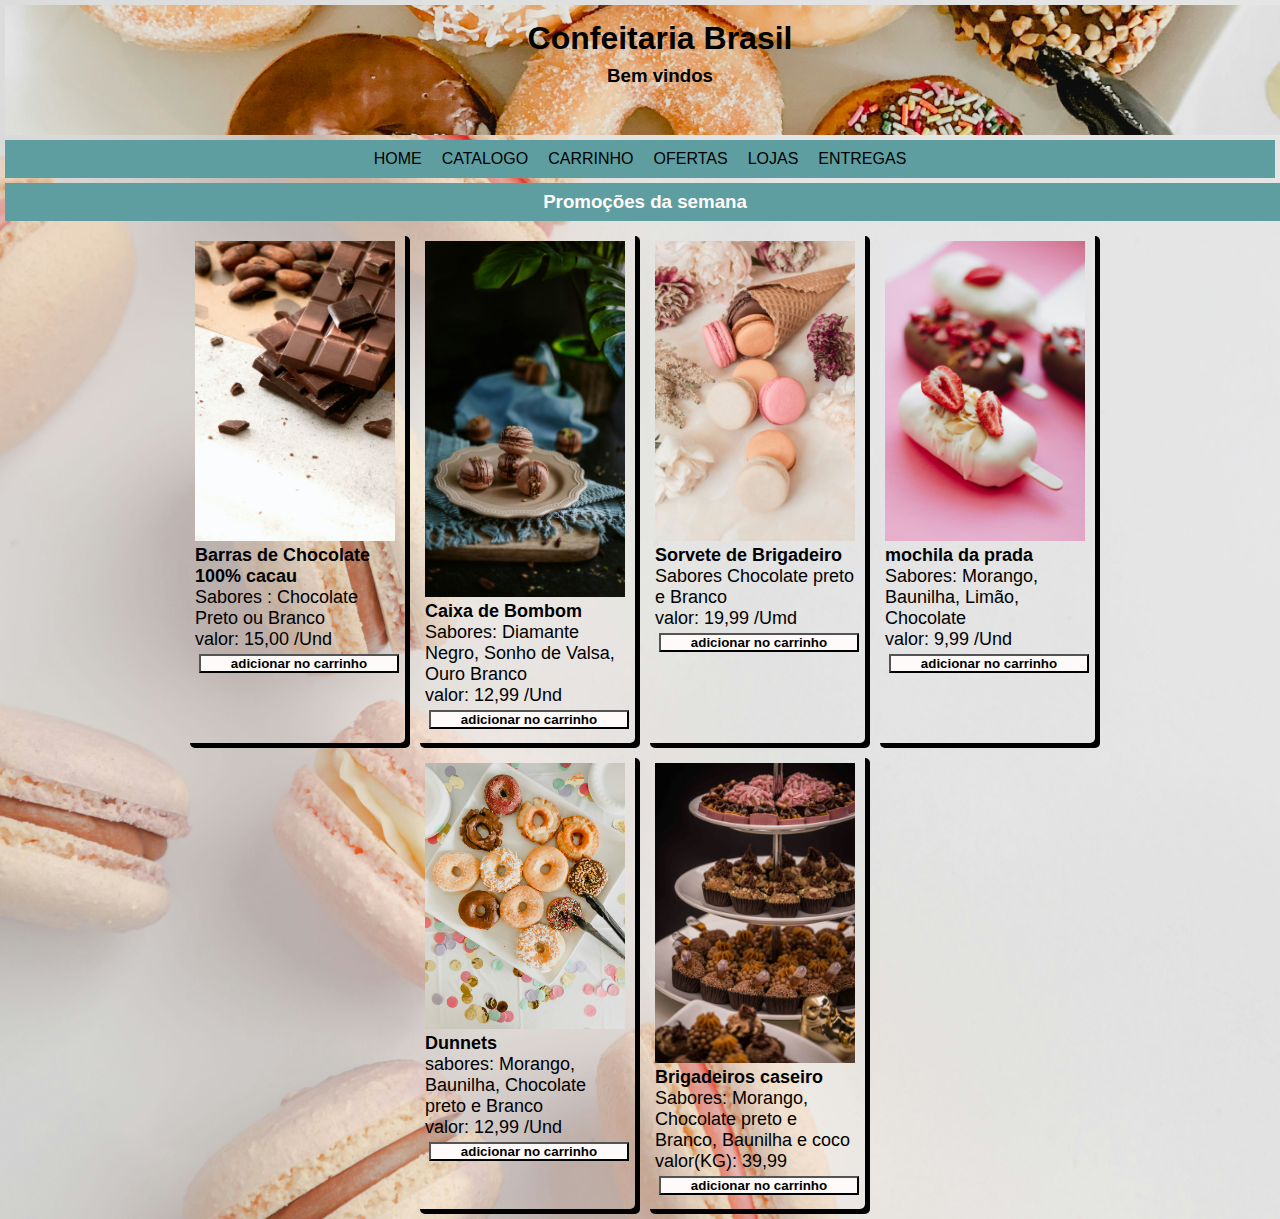
==== index.html @ 277f2279 "new commit" ====
<!DOCTYPE html>
<html lang="pt-br">
<head>
    <meta charset="UTF-8">
    <meta http-equiv="X-UA-Compatible" content="IE=edge">
    <meta name="viewport" content="width=device-width, initial-scale=1.0">
    <title>Chocolates Brasil</title>
    <link rel="stylesheet" href="CSS/index.css">
</head>
<body>
    <div id="Titulo">
        <h1>Confeitaria Brasil</h1>
        <h3>Bem vindos</h3>
    </div>
    <div id="links">
        <a href="A">HOME</a>
        <a href="A">CATALOGO</a>
        <a href="A">CARRINHO</a>
        <a href="A">OFERTAS</a>
        <a href="A">LOJAS</a>
        <a href="A">ENTREGAS</a>
    </div>
    <div id="promocao">
        <h3>Promoções da semana</h3>
    </div>
    <div id="conteudo">
        <div id="catalogo">
            <div class="produtos">
                <img src="images/BarraChocolate.jpg" alt="Brra de chocolate">
                <h4>Barras de Chocolate 100% cacau</h4>
                <p>Sabores : Chocolate Preto ou Branco</p>
                <p>valor: 15,00 /Und</p>
                <button type="button"><strong>adicionar no carrinho</strong></button>
            </div>
            <div class="produtos">
                <img src="images/Bombom.jpg" alt="Bombom">
                <h4>Caixa de Bombom </h4>
                <p>Sabores: Diamante Negro, Sonho de Valsa, Ouro Branco</p>
                <p>valor: 12,99 /Und</p>
                <button type="button"><strong>adicionar no carrinho</strong></button>
            </div>
            <div class="produtos">
                <img src="images/sorvete.jpg" alt="Sorvete">
                <h4>Sorvete de Brigadeiro</h4>
                <p>Sabores Chocolate preto e Branco</p>
                <p>valor: 19,99 /Umd</p>
                <button type="button"><strong>adicionar no carrinho</strong></button>
            </div>
            <div class="produtos">
                <img src="images/Picole.jpg" alt="Picole">
                <h4>mochila da prada</h4>
                <p>Sabores: Morango, Baunilha, Limão, Chocolate</p>
                <p>valor: 9,99 /Und</p>
                <button type="button"><strong>adicionar no carrinho</strong></button>
            </div>
            <div class="produtos">
                <img src="images/Dunnets.jpg" alt="Dunnets">
                <h4>Dunnets</h4>
                <p>sabores: Morango, Baunilha, Chocolate preto e Branco</p>
                <p>valor: 12,99 /Und</p>
                <button type="button"><strong>adicionar no carrinho</strong></button>
            </div>
            <div class="produtos">
                <img src="images/brigadeiros.jpg" alt="Brigadeiros">
                <h4>Brigadeiros caseiro</h4>
                <p>Sabores: Morango, Chocolate preto e Branco, Baunilha e coco</p>
                <p>valor(KG): 39,99</p>
                <button type="button"><strong>adicionar no carrinho</strong></button>
            </div>
        </div>
    </div>
</body>
</html>
---- CSS/index.css ----
* {
    margin: 0px;
    padding: 0px;
    font-family: 'Trebuchet MS', 'Lucida Sans Unicode', 'Lucida Grande', 'Lucida Sans', Arial, sans-serif;
}
body{
    background-image: url(../images/ImagemFundo.jpg);
    width: 100%;
    height: 100%;
    background-size: cover;
    background-repeat: no-repeat;
    background-position: center;
}
#Titulo {
    margin: 5px;
    padding: 15px;
    text-align: center;
    color: black;
    width: 100%;
    height: 100px;
    background-size: cover;
    background-repeat: no-repeat;
    background-position: center;
    background-image: url(../images/Dunnets.jpg);
}
h3 {
    padding: 8px;
}
#links {
    margin: 5px;
    background-color: cadetblue;
    display: flex;
    justify-content: center;
}
A {
    margin: 10px 10px;
    text-decoration: none;
    color:black;

}
#promocao{
    width: 100%;
    text-align: center;
    background-color: cadetblue;
    color: snow;
    margin: 5px;
}
#catalogo {
    width: 80%;
    display: flex;
    flex-direction: row;
    flex-wrap: wrap;
    justify-content: center;
    gap: 10px;
    margin: 10px auto;
}
.produtos img{
    width: 100%;
}
.produtos {
    width: 200px;
    padding: 10px;
    border-radius: 5px;
    box-shadow: 5px 5px black; 
}
#catalogo button {
    margin: 4px 4px;
    width: 100%;
    background-color: snow;
    color: black;
}
h4 {
    color: black;
    font-size: large;
}
p {
    color: black;
    font-size: large;
}
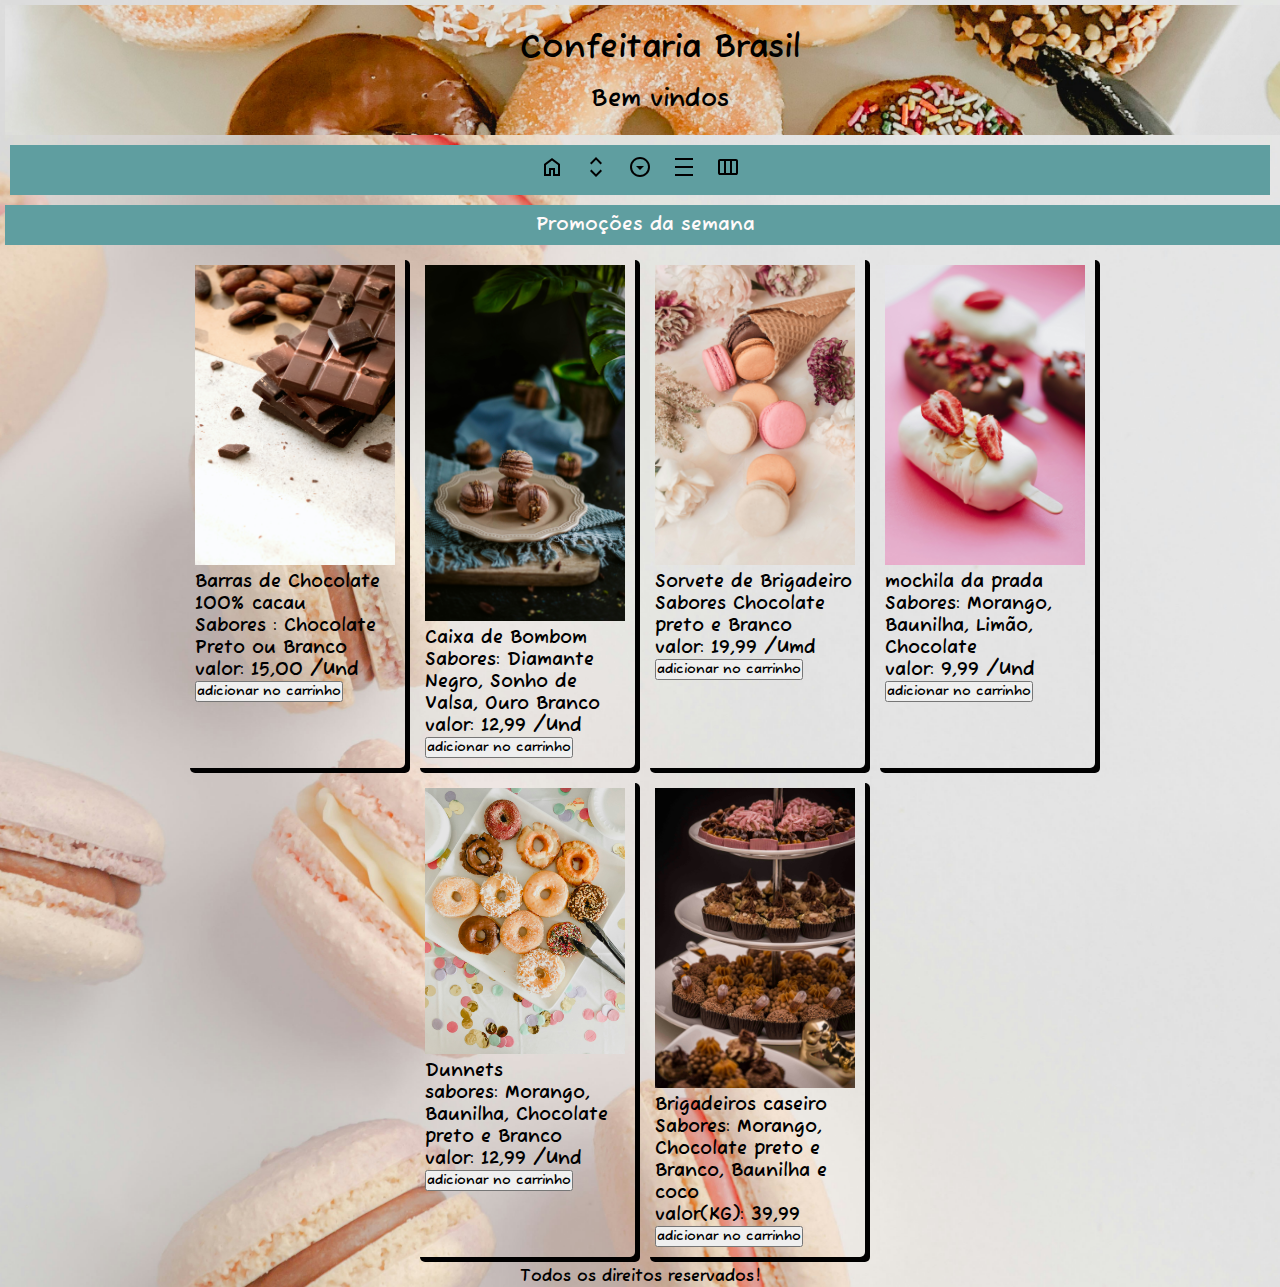
==== commit f30c75bd: "Atualização site" ====
--- a/index.html
+++ b/index.html
@@ -5,26 +5,35 @@
     <meta http-equiv="X-UA-Compatible" content="IE=edge">
     <meta name="viewport" content="width=device-width, initial-scale=1.0">
     <title>Chocolates Brasil</title>
+    <link rel="stylesheet" href="CSS/geral.css">
     <link rel="stylesheet" href="CSS/index.css">
 </head>
 <body>
-    <div id="Titulo">
+    <header>
         <h1>Confeitaria Brasil</h1>
-        <h3>Bem vindos</h3>
-    </div>
+        <h2>Bem vindos</h2>
+    </header>
     <div id="links">
-        <a href="A">HOME</a>
-        <a href="A">CATALOGO</a>
-        <a href="A">CARRINHO</a>
-        <a href="A">OFERTAS</a>
-        <a href="A">LOJAS</a>
-        <a href="A">ENTREGAS</a>
+        <a href="../index.html">
+            <img src="fontes/Home.svg" alt="Botão home">
+        </a>
+        <a href="../index.html">
+            <img src="fontes/Catalogos.svg" alt="Catalogo">
+        </a>
+        <a href="../index.html">
+            <img src="fontes/contatos.svg" alt="Contatos">
+        </a>
+        <a href="../index.html">
+            <img src="fontes/Lojas.svg" alt="Lojas">
+        </a>
+        <a href="../index.html">
+            <img src="fontes/Entregas.svg" alt="Entregas">
+        </a>
     </div>
     <div id="promocao">
         <h3>Promoções da semana</h3>
-    </div>
-    <div id="conteudo">
-        <div id="catalogo">
+    </div>  
+        <main>
             <div class="produtos">
                 <img src="images/BarraChocolate.jpg" alt="Brra de chocolate">
                 <h4>Barras de Chocolate 100% cacau</h4>
@@ -67,7 +76,8 @@
                 <p>valor(KG): 39,99</p>
                 <button type="button"><strong>adicionar no carrinho</strong></button>
             </div>
-        </div>
-    </div>
+        </main>
+    <footer>Todos os direitos reservados!</footer>
+
 </body>
 </html>--- a/CSS/geral.css
+++ b/CSS/geral.css
@@ -0,0 +1,46 @@
+@font-face{
+    font-family: Fuzzy Bubbles;
+    src: url(../fontes/Fuzzy_Bubbles/FuzzyBubbles-Bold.ttf);
+}
+* {
+    margin: 0px;
+    padding: 0px;
+    font-family: 'Fuzzy Bubbles', 'Lucida Sans Unicode', 'Lucida Grande', 'Lucida Sans', Arial, sans-serif;
+}
+body{
+    width: 100%;
+    height: 100%;
+    background-size: cover;
+    background-repeat: no-repeat;
+    background-position: center;
+    background-image: url(../images/ImagemFundo.jpg);
+}
+header {
+    margin: 5px;
+    padding: 15px;
+    text-align: center;
+    color: black;
+    width: 100%;
+    height: 100px;
+    background-size: cover;
+    background-repeat: no-repeat;
+    background-position: center;
+    background-image: url(../images/Dunnets.jpg);
+}
+h1, h2{
+    padding: 8px;
+}
+#links {
+    margin: 10px 10px;
+    background-color: cadetblue;
+    display: flex;
+    justify-content: center;
+}
+A {
+    margin: 10px 10px;
+    text-decoration: none;
+    color:black;
+}
+footer {
+    text-align: center;
+}--- a/CSS/index.css
+++ b/CSS/index.css
@@ -1,42 +1,6 @@
-* {
-    margin: 0px;
-    padding: 0px;
-    font-family: 'Trebuchet MS', 'Lucida Sans Unicode', 'Lucida Grande', 'Lucida Sans', Arial, sans-serif;
-}
-body{
-    background-image: url(../images/ImagemFundo.jpg);
-    width: 100%;
-    height: 100%;
-    background-size: cover;
-    background-repeat: no-repeat;
-    background-position: center;
-}
-#Titulo {
-    margin: 5px;
-    padding: 15px;
-    text-align: center;
-    color: black;
-    width: 100%;
-    height: 100px;
-    background-size: cover;
-    background-repeat: no-repeat;
-    background-position: center;
-    background-image: url(../images/Dunnets.jpg);
-}
+
 h3 {
     padding: 8px;
-}
-#links {
-    margin: 5px;
-    background-color: cadetblue;
-    display: flex;
-    justify-content: center;
-}
-A {
-    margin: 10px 10px;
-    text-decoration: none;
-    color:black;
-
 }
 #promocao{
     width: 100%;
@@ -45,7 +9,7 @@
     color: snow;
     margin: 5px;
 }
-#catalogo {
+main {
     width: 80%;
     display: flex;
     flex-direction: row;
